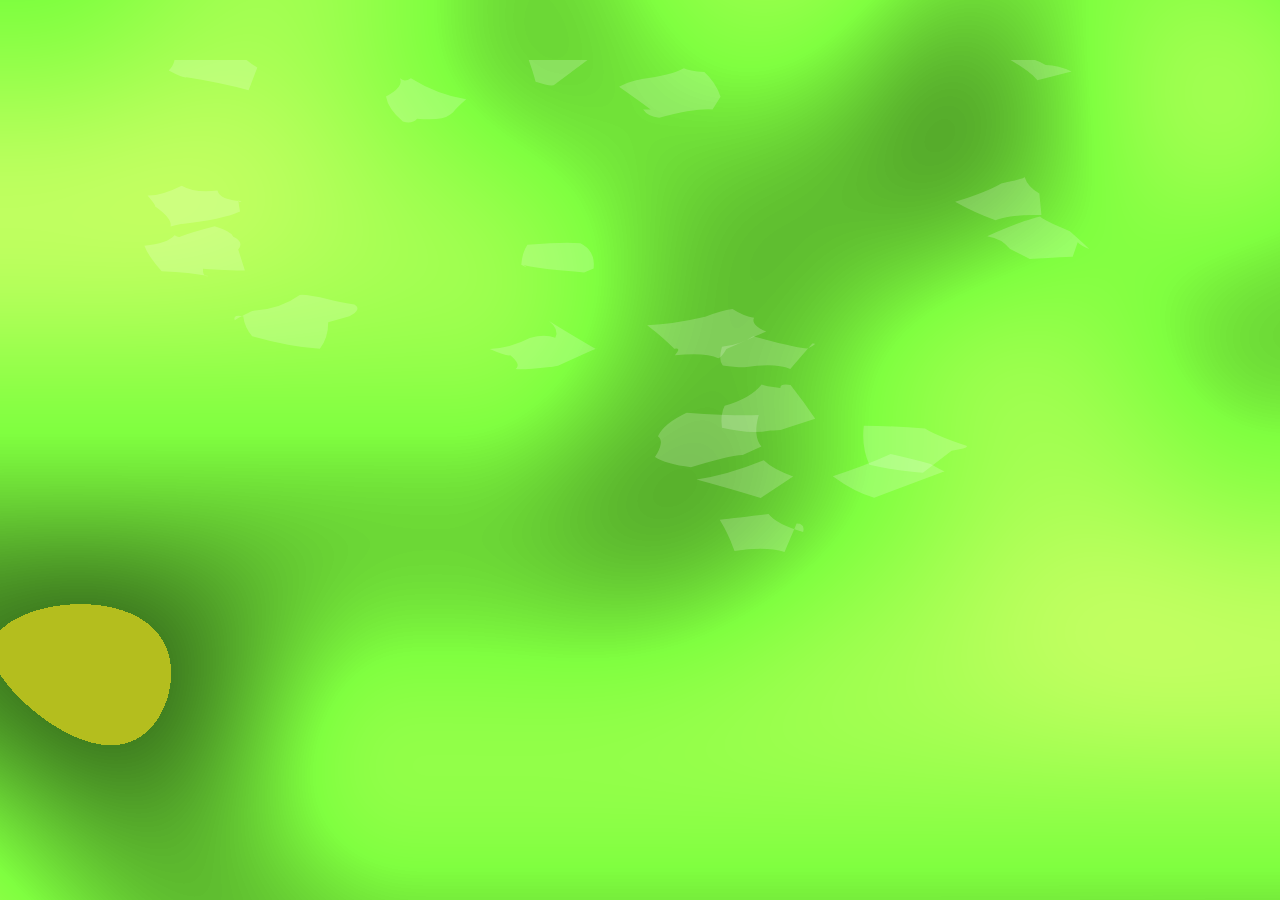
==== index.html @ d7964e96 "Update index.html" ====
<!DOCTYPE html>
<html lang="en">
<head>
  <meta charset="UTF-8">
  <meta http-equiv="X-UA-Compatible" content="IE=edge">
  <meta name="viewport" content="width=device-width, initial-scale=1.0">
  <title>CCD</title>
  <style>

:root{

--col1:#88cbff;
--col2:#ff91ff;
--col3:#cdffb7;
--col4:#ffef94;


}

    body{
      margin: 0;
      background-color: white;
       font-family: 'Trebuchet MS', 'Lucida Sans Unicode', 'Lucida Grande', 'Lucida Sans', Arial, sans-serif;
       color:#555555;
       letter-spacing: 1px;
    }

.texto{
  position: absolute;
  top:24px;
  left:24px;
 
  padding: 24px;
 opacity:0;
 transition: opacity 0.8s ease-in-out;
}
.texto h1{color:white;

font-size: 60px;
}
.texto .citem{
  font-size: small;
  margin:50px  0 0 0;
  background-color: #000000bb;
  padding:12px 18px;
  border-radius: 6px;
  text-transform: uppercase;
  font-style: italic;
}
.texto .citem:nth-child(1){
  color:var(--col1);
}
.texto .citem:nth-child(2){
  color:var(--col2);
}
.texto .citem:nth-child(3){
  color:var(--col3);
}
.texto .citem:nth-child(4){
  color:var(--col4);
}

img,canvas{
  width:100%;
  border-bottom: 0px solid #111111;
}
.image{
  width:100vw;
  height:100vh;
  position:relative;
}
.image img, .image canvas{
  width:100vw;
  height:100vh;
  position:absolute;
  top:0;
  left:0;
  opacity:0;

}


.membrane {
            fill: none;
            stroke: #000;
            stroke-width: 1;
        }
        .nucleus {
            fill: #5049257c;
            stroke: #000;
            stroke-width: 0;
        }
        .organelle {
            fill: #87ceebaa;
            stroke: #000;
            stroke-width: 0;
opacity:0.8;
        }
        .dna {
            fill: none;
            stroke: #ffffff;
            stroke-width: 2;
        }
 
</style>
</head>
<body>
  
  
  <div class='image'></div>
  <div class='texto'>
    <h1>CCD</h1>
    <p>Consultoría de comunicación y desarrollo digital</p><br><br>
    <div><div class='citem'>/ Lorem ipsum</div> 
  
    <div class='citem'>/ Consecutur amend</div> 
  
    <div class='citem'>. Attare</div> 
  
    <div class='citem'>contacto</div> 
  </div>  
  </div>

<script type='module'>
  class PerlinNoise {
    constructor(seed = Math.random()) {
        this.grad3 = [
            [1, 1, 0], [-1, 1, 0], [1, -1, 0], [-1, -1, 0],
            [1, 0, 1], [-1, 0, 1], [1, 0, -1], [-1, 0, -1],
            [0, 1, 1], [0, -1, 1], [0, 1, -1], [0, -1, -1]
        ];
        this.p = [];
        this.seed(seed);
        this.perm = [];
        for (let i = 0; i < 512; i++) {
            this.perm[i] = this.p[i & 255];
        }
    }

    seed(seed) {
        const random = this.xorshift(seed);
        this.p = [];
        for (let i = 0; i < 256; i++) {
            this.p[i] = Math.floor(random() * 256);
        }
    }

    xorshift(seed) {
        let x = seed ^ 0xDEADBEEF;
        return function() {
            x ^= x << 13;
            x ^= x >> 17;
            x ^= x << 5;
            return (x < 0 ? ~x + 1 : x) / 0xFFFFFFFF + 0.5;
        };
    }

    fade(t) {
        return t * t * t * (t * (t * 6 - 15) + 10);
    }

    lerp(t, a, b) {
        return a + t * (b - a);
    }

    grad(hash, x, y, z) {
        let h = hash & 15;
        let u = h < 8 ? x : y;
        let v = h < 4 ? y : h === 12 || h === 14 ? x : z;
        return ((h & 1) === 0 ? u : -u) + ((h & 2) === 0 ? v : -v);
    }

    noise(x, y, z) {
        let X = Math.floor(x) & 255;
        let Y = Math.floor(y) & 255;
        let Z = Math.floor(z) & 255;

        x -= Math.floor(x);
        y -= Math.floor(y);
        z -= Math.floor(z);

        let u = this.fade(x);
        let v = this.fade(y);
        let w = this.fade(z);

        let A = this.perm[X] + Y;
        let AA = this.perm[A] + Z;
        let AB = this.perm[A + 1] + Z;
        let B = this.perm[X + 1] + Y;
        let BA = this.perm[B] + Z;
        let BB = this.perm[B + 1] + Z;

        return this.lerp(w, this.lerp(v, this.lerp(u, this.grad(this.perm[AA], x, y, z),
            this.grad(this.perm[BA], x - 1, y, z)),
            this.lerp(u, this.grad(this.perm[AB], x, y - 1, z),
                this.grad(this.perm[BB], x - 1, y - 1, z))),
            this.lerp(v, this.lerp(u, this.grad(this.perm[AA + 1], x, y, z - 1),
                this.grad(this.perm[BA + 1], x - 1, y, z - 1)),
                this.lerp(u, this.grad(this.perm[AB + 1], x, y - 1, z - 1),
                    this.grad(this.perm[BB + 1], x - 1, y - 1, z - 1))));
    }

    generate2DNoise(width, height, scale = 0.1, octaves = 1, persistence = 0.5, lacunarity = 2.0) {
        let noiseArray = [];
        for (let y = 0; y < height; y++) {
            let row = [];
            for (let x = 0; x < width; x++) {
                let amplitude = 1;
                let frequency = scale;
                let noiseValue = 0;
                for (let o = 0; o < octaves; o++) {
                    noiseValue += amplitude * this.noise(x * frequency, y * frequency, 0);
                    amplitude *= persistence;
                    frequency *= lacunarity;
                }
                row.push((noiseValue + 1) / 2); // Normalize to [0, 1]
            }
            noiseArray.push(row);
        }
        return noiseArray;
    }

    generate3DNoise(width, height, depth, scale = 0.1, octaves = 1, persistence = 0.5, lacunarity = 2.0) {
        let noiseArray = [];
        for (let z = 0; z < depth; z++) {
            let slice = [];
            for (let y = 0; y < height; y++) {
                let row = [];
                for (let x = 0; x < width; x++) {
                    let amplitude = 1;
                    let frequency = scale;
                    let noiseValue = 0;
                    for (let o = 0; o < octaves; o++) {
                        noiseValue += amplitude * this.noise(x * frequency, y * frequency, z * frequency);
                        amplitude *= persistence;
                        frequency *= lacunarity;
                    }
                    row.push((noiseValue + 1) / 2); // Normalize to [0, 1]
                }
                slice.push(row);
            }
            noiseArray.push(slice);
        }
        return noiseArray;
    }

    createNoiseImage(width, height, scale = 0.1, octaves = 1, persistence = 0.5, lacunarity = 2.0) {
        let noiseArray = this.generate2DNoise(width, height, scale, octaves, persistence, lacunarity);
        let canvas = document.createElement('canvas');
        canvas.width = width;
        canvas.height = height;
        let context = canvas.getContext('2d');
        let imageData = context.createImageData(width, height);
        for (let y = 0; y < height; y++) {
            for (let x = 0; x < width; x++) {
                let value = Math.floor(noiseArray[y][x] * 255);
                let index = (x + y * width) * 4;
                if(value>200){
                  imageData.data[index] = value*2;
                imageData.data[index + 1] = value*2;
                imageData.data[index + 2] = value;
 
                }   if(value<65){
                  imageData.data[index] = 180;
                imageData.data[index + 1] = 190;
                imageData.data[index + 2] = 30;
 
                }else {
                imageData.data[index] = value*1;
                imageData.data[index + 1] = value*2;
                imageData.data[index + 2] = value*0.5;
                }
                imageData.data[index + 3] = 255; // Alpha channel
            }
        }
        context.putImageData(imageData, 0, 0);
        return canvas;
    }
}





let w=window.innerWidth;
let h=window.innerHeight;
// Usage Example
let seed = Math.random()*1000000; // You can change this to any number
let perlin = new PerlinNoise(seed);
let noiseImage;// = perlin.createNoiseImage(w, h, 0.05, 4, 0.5, 2.0);
//document.body.appendChild(noiseImage);
 
let ImgDiv=document.querySelector('.image');
 
let textoDiv=document.querySelector('.texto');
 
setInterval(()=>{
  addImage();
},4000);
setInterval(()=>{
  textoDiv.style.opacity=1;
},1000),
addImage();

function addImage(){
  seed = Math.random()*1000;  
 perlin = new PerlinNoise(seed);

let randomScale=0.0023;//Number(`${Math.random()*0.0019+0.0001}`);//ideal 0.002

 noiseImage = perlin.createNoiseImage(w, h, randomScale, 1  , 0.9, 2.0);

noiseImage.style.opacity=0;
ImgDiv.appendChild(noiseImage);

if(ImgDiv.children.length>2){
let fc=ImgDiv.firstChild;
ImgDiv.removeChild(fc); 
}
setTimeout(()=>{
  noiseImage.style.transition='opacity 1.8s ease-in-out';
  noiseImage.style.opacity=1;},500);



}



</script>

<svg id="cell-svg" width="100%"  viewBox="0 0 1200 600" style='position:absolute;top:60px;'>
  <!-- Cell Membrane
  <ellipse cx="200" cy="200" rx="180" ry="100" class="membrane" />
 -->
<g class='added'></g>
<g style='display:none;transform:translate(70px,0)'> 
  <!-- Nucleus -->
  <ellipse cx="140" cy="200" rx="50" ry="30" class="nucleus" />

   

  <!-- DNA inside Nucleus -->
  <path d="M 100 200 Q 120 180, 140 200 T 180 200 Q 160 220, 140 200 T 100 200" class="dna" />
  </g>
</svg>
<script>      function getRandomInt(min, max) {
  return Math.floor(Math.random() * (max - min + 1)) + min;
}

function getRandomPointInEllipse(rx, ry) {
  let angle = Math.random() * Math.PI * 2;
  let u = Math.random() + Math.random();
  let r = u > 1 ? 2 - u : u;
  let x = r * Math.cos(angle) * rx;
  let y = r * Math.sin(angle) * ry;
  return { x, y };
}

function createOrganelle(cx, cy, width, height, color) {
  let numPoints = Math.random()*7+3; // Number of points around the organelle
  let angleStep = (Math.PI * 2) / numPoints;
  let points = [];
  let d = `M `;

  // Generate points around the center
  for (let i = 0; i < numPoints; i++) {
      let angle = i * angleStep;
      let randomOffsetX = getRandomInt(-width / 4, width / 4);
      let randomOffsetY = getRandomInt(-height / 4, height / 4);
      let x = cx + (Math.cos(angle) * width) / 2 + randomOffsetX;
      let y = cy + (Math.sin(angle) * height) / 2 + randomOffsetY;
      points.push({ x, y });
  }

  // Create path data using quadratic Bezier curves
  for (let i = 0; i < points.length; i++) {
      let p1 = points[i];
      let p2 = points[(i + 1) % points.length];
      let cpX = (p1.x + p2.x) / 2 + getRandomInt(-width / 8, width / 8);
      let cpY = (p1.y + p2.y) / 2 + getRandomInt(-height / 8, height / 8);
      d += `${i === 0 ? '' : 'Q ' + cpX + ' ' + cpY + ', '}${p2.x} ${p2.y} `;
  }
  d += 'Z';

  let path = document.createElementNS('http://www.w3.org/2000/svg', 'path');
 path.setAttribute('class', 'organelle1');
  path.setAttribute('d', d);
  path.setAttribute('fill', color);


  return path;
}

let svg,orgs;
document.addEventListener('DOMContentLoaded', () => {
   svg = document.getElementById('cell-svg');
   orgs=svg.querySelector('.added');
  // Create and append random organelles
  for (let i = 0; i < 24; i++) {
    addOrg();
  }
  setInterval(()=>{

    addOrg(true);


  },1000);
});

function addOrg(rem){
if(rem ) {
let toremove=orgs.querySelectorAll('.organelle1')[0];
toremove.style.opacity=0;
setTimeout(()=>{orgs.removeChild(toremove)},800);

}

let { x: cx, y: cy } = getRandomPointInEllipse(500, 300);
      cx += 600; // Adjust to SVG center
      cy += 150; // Adjust to SVG center
      let organelle = createOrganelle(cx, cy, 80, 40, '#ffffff33');
      if(rem){
        organelle.style.opacity=0;
        organelle.style.transition='none';

requestAnimationFrame(()=>{
  organelle.style.opacity=1;
        organelle.style.transition='opacity 0.6s ease-in-out';

});

      }
      orgs.appendChild(organelle);

}
  
</script>
</body>
</html>
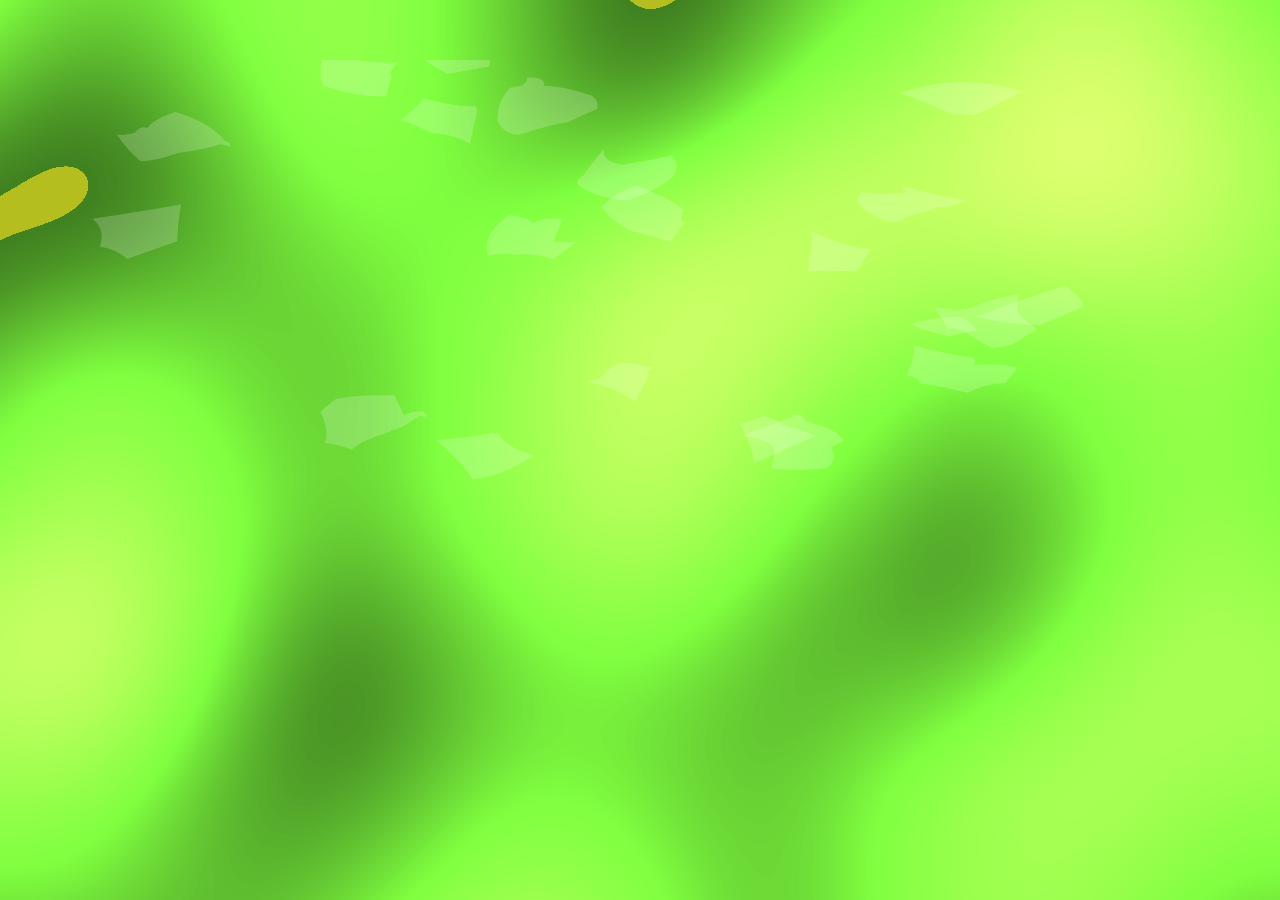
==== commit 3ebfc4aa: "update" ====
--- a/index.html
+++ b/index.html
@@ -121,213 +121,7 @@
   </div>  
   </div>
 
-<script type='module'>
-  class PerlinNoise {
-    constructor(seed = Math.random()) {
-        this.grad3 = [
-            [1, 1, 0], [-1, 1, 0], [1, -1, 0], [-1, -1, 0],
-            [1, 0, 1], [-1, 0, 1], [1, 0, -1], [-1, 0, -1],
-            [0, 1, 1], [0, -1, 1], [0, 1, -1], [0, -1, -1]
-        ];
-        this.p = [];
-        this.seed(seed);
-        this.perm = [];
-        for (let i = 0; i < 512; i++) {
-            this.perm[i] = this.p[i & 255];
-        }
-    }
-
-    seed(seed) {
-        const random = this.xorshift(seed);
-        this.p = [];
-        for (let i = 0; i < 256; i++) {
-            this.p[i] = Math.floor(random() * 256);
-        }
-    }
-
-    xorshift(seed) {
-        let x = seed ^ 0xDEADBEEF;
-        return function() {
-            x ^= x << 13;
-            x ^= x >> 17;
-            x ^= x << 5;
-            return (x < 0 ? ~x + 1 : x) / 0xFFFFFFFF + 0.5;
-        };
-    }
-
-    fade(t) {
-        return t * t * t * (t * (t * 6 - 15) + 10);
-    }
-
-    lerp(t, a, b) {
-        return a + t * (b - a);
-    }
-
-    grad(hash, x, y, z) {
-        let h = hash & 15;
-        let u = h < 8 ? x : y;
-        let v = h < 4 ? y : h === 12 || h === 14 ? x : z;
-        return ((h & 1) === 0 ? u : -u) + ((h & 2) === 0 ? v : -v);
-    }
-
-    noise(x, y, z) {
-        let X = Math.floor(x) & 255;
-        let Y = Math.floor(y) & 255;
-        let Z = Math.floor(z) & 255;
-
-        x -= Math.floor(x);
-        y -= Math.floor(y);
-        z -= Math.floor(z);
-
-        let u = this.fade(x);
-        let v = this.fade(y);
-        let w = this.fade(z);
-
-        let A = this.perm[X] + Y;
-        let AA = this.perm[A] + Z;
-        let AB = this.perm[A + 1] + Z;
-        let B = this.perm[X + 1] + Y;
-        let BA = this.perm[B] + Z;
-        let BB = this.perm[B + 1] + Z;
-
-        return this.lerp(w, this.lerp(v, this.lerp(u, this.grad(this.perm[AA], x, y, z),
-            this.grad(this.perm[BA], x - 1, y, z)),
-            this.lerp(u, this.grad(this.perm[AB], x, y - 1, z),
-                this.grad(this.perm[BB], x - 1, y - 1, z))),
-            this.lerp(v, this.lerp(u, this.grad(this.perm[AA + 1], x, y, z - 1),
-                this.grad(this.perm[BA + 1], x - 1, y, z - 1)),
-                this.lerp(u, this.grad(this.perm[AB + 1], x, y - 1, z - 1),
-                    this.grad(this.perm[BB + 1], x - 1, y - 1, z - 1))));
-    }
-
-    generate2DNoise(width, height, scale = 0.1, octaves = 1, persistence = 0.5, lacunarity = 2.0) {
-        let noiseArray = [];
-        for (let y = 0; y < height; y++) {
-            let row = [];
-            for (let x = 0; x < width; x++) {
-                let amplitude = 1;
-                let frequency = scale;
-                let noiseValue = 0;
-                for (let o = 0; o < octaves; o++) {
-                    noiseValue += amplitude * this.noise(x * frequency, y * frequency, 0);
-                    amplitude *= persistence;
-                    frequency *= lacunarity;
-                }
-                row.push((noiseValue + 1) / 2); // Normalize to [0, 1]
-            }
-            noiseArray.push(row);
-        }
-        return noiseArray;
-    }
-
-    generate3DNoise(width, height, depth, scale = 0.1, octaves = 1, persistence = 0.5, lacunarity = 2.0) {
-        let noiseArray = [];
-        for (let z = 0; z < depth; z++) {
-            let slice = [];
-            for (let y = 0; y < height; y++) {
-                let row = [];
-                for (let x = 0; x < width; x++) {
-                    let amplitude = 1;
-                    let frequency = scale;
-                    let noiseValue = 0;
-                    for (let o = 0; o < octaves; o++) {
-                        noiseValue += amplitude * this.noise(x * frequency, y * frequency, z * frequency);
-                        amplitude *= persistence;
-                        frequency *= lacunarity;
-                    }
-                    row.push((noiseValue + 1) / 2); // Normalize to [0, 1]
-                }
-                slice.push(row);
-            }
-            noiseArray.push(slice);
-        }
-        return noiseArray;
-    }
-
-    createNoiseImage(width, height, scale = 0.1, octaves = 1, persistence = 0.5, lacunarity = 2.0) {
-        let noiseArray = this.generate2DNoise(width, height, scale, octaves, persistence, lacunarity);
-        let canvas = document.createElement('canvas');
-        canvas.width = width;
-        canvas.height = height;
-        let context = canvas.getContext('2d');
-        let imageData = context.createImageData(width, height);
-        for (let y = 0; y < height; y++) {
-            for (let x = 0; x < width; x++) {
-                let value = Math.floor(noiseArray[y][x] * 255);
-                let index = (x + y * width) * 4;
-                if(value>200){
-                  imageData.data[index] = value*2;
-                imageData.data[index + 1] = value*2;
-                imageData.data[index + 2] = value;
- 
-                }   if(value<65){
-                  imageData.data[index] = 180;
-                imageData.data[index + 1] = 190;
-                imageData.data[index + 2] = 30;
- 
-                }else {
-                imageData.data[index] = value*1;
-                imageData.data[index + 1] = value*2;
-                imageData.data[index + 2] = value*0.5;
-                }
-                imageData.data[index + 3] = 255; // Alpha channel
-            }
-        }
-        context.putImageData(imageData, 0, 0);
-        return canvas;
-    }
-}
-
-
-
-
-
-let w=window.innerWidth;
-let h=window.innerHeight;
-// Usage Example
-let seed = Math.random()*1000000; // You can change this to any number
-let perlin = new PerlinNoise(seed);
-let noiseImage;// = perlin.createNoiseImage(w, h, 0.05, 4, 0.5, 2.0);
-//document.body.appendChild(noiseImage);
- 
-let ImgDiv=document.querySelector('.image');
- 
-let textoDiv=document.querySelector('.texto');
- 
-setInterval(()=>{
-  addImage();
-},4000);
-setInterval(()=>{
-  textoDiv.style.opacity=1;
-},1000),
-addImage();
-
-function addImage(){
-  seed = Math.random()*1000;  
- perlin = new PerlinNoise(seed);
-
-let randomScale=0.0023;//Number(`${Math.random()*0.0019+0.0001}`);//ideal 0.002
-
- noiseImage = perlin.createNoiseImage(w, h, randomScale, 1  , 0.9, 2.0);
-
-noiseImage.style.opacity=0;
-ImgDiv.appendChild(noiseImage);
-
-if(ImgDiv.children.length>2){
-let fc=ImgDiv.firstChild;
-ImgDiv.removeChild(fc); 
-}
-setTimeout(()=>{
-  noiseImage.style.transition='opacity 1.8s ease-in-out';
-  noiseImage.style.opacity=1;},500);
-
-
-
-}
-
-
-
-</script>
+<script type='module' src='js/index.js'></script>
 
 <svg id="cell-svg" width="100%"  viewBox="0 0 1200 600" style='position:absolute;top:60px;'>
   <!-- Cell Membrane
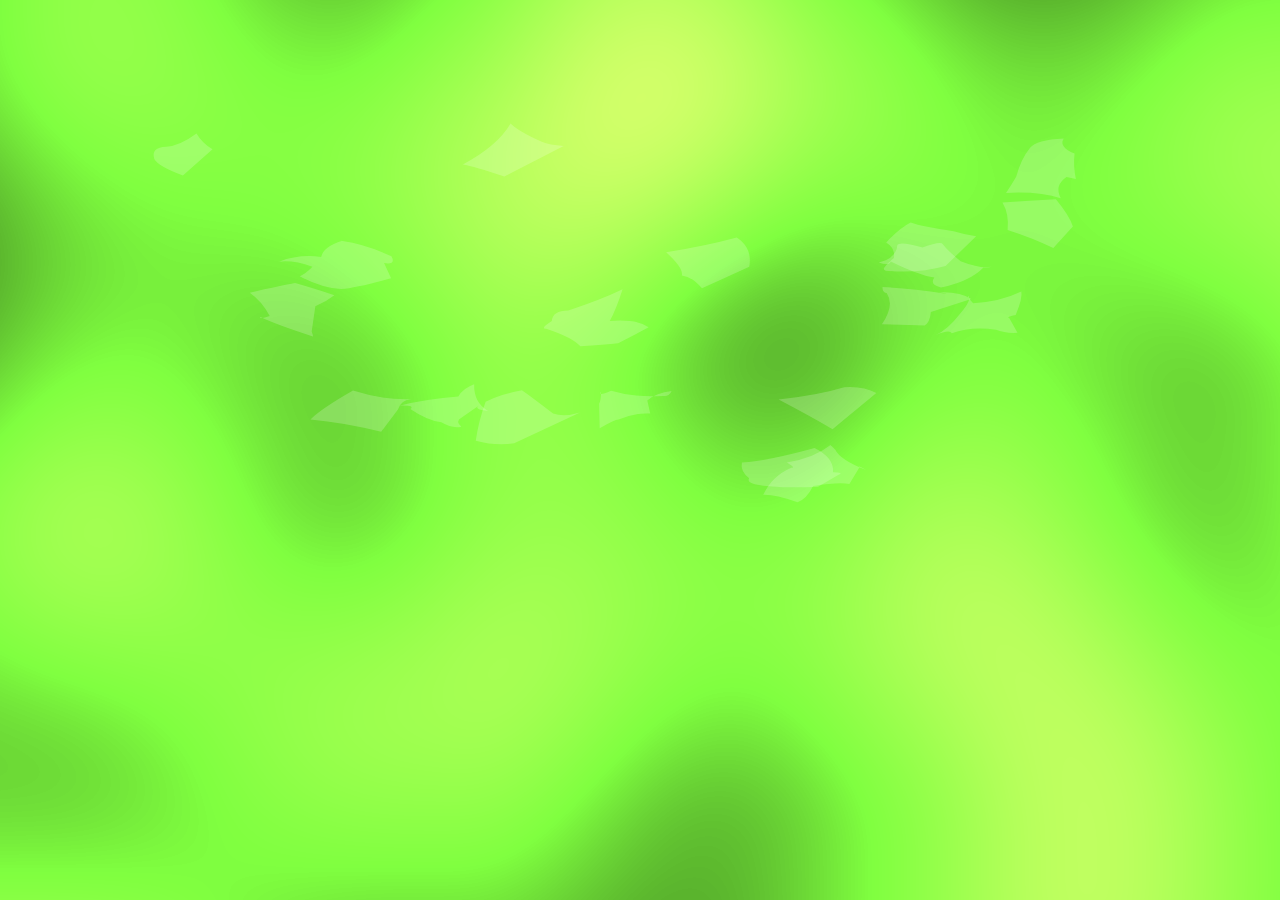
==== commit a2ad859f: "update css code" ====
--- a/index.html
+++ b/index.html
@@ -6,102 +6,7 @@
   <meta name="viewport" content="width=device-width, initial-scale=1.0">
   <title>CCD</title>
   <style>
-
-:root{
-
---col1:#88cbff;
---col2:#ff91ff;
---col3:#cdffb7;
---col4:#ffef94;
-
-
-}
-
-    body{
-      margin: 0;
-      background-color: white;
-       font-family: 'Trebuchet MS', 'Lucida Sans Unicode', 'Lucida Grande', 'Lucida Sans', Arial, sans-serif;
-       color:#555555;
-       letter-spacing: 1px;
-    }
-
-.texto{
-  position: absolute;
-  top:24px;
-  left:24px;
- 
-  padding: 24px;
- opacity:0;
- transition: opacity 0.8s ease-in-out;
-}
-.texto h1{color:white;
-
-font-size: 60px;
-}
-.texto .citem{
-  font-size: small;
-  margin:50px  0 0 0;
-  background-color: #000000bb;
-  padding:12px 18px;
-  border-radius: 6px;
-  text-transform: uppercase;
-  font-style: italic;
-}
-.texto .citem:nth-child(1){
-  color:var(--col1);
-}
-.texto .citem:nth-child(2){
-  color:var(--col2);
-}
-.texto .citem:nth-child(3){
-  color:var(--col3);
-}
-.texto .citem:nth-child(4){
-  color:var(--col4);
-}
-
-img,canvas{
-  width:100%;
-  border-bottom: 0px solid #111111;
-}
-.image{
-  width:100vw;
-  height:100vh;
-  position:relative;
-}
-.image img, .image canvas{
-  width:100vw;
-  height:100vh;
-  position:absolute;
-  top:0;
-  left:0;
-  opacity:0;
-
-}
-
-
-.membrane {
-            fill: none;
-            stroke: #000;
-            stroke-width: 1;
-        }
-        .nucleus {
-            fill: #5049257c;
-            stroke: #000;
-            stroke-width: 0;
-        }
-        .organelle {
-            fill: #87ceebaa;
-            stroke: #000;
-            stroke-width: 0;
-opacity:0.8;
-        }
-        .dna {
-            fill: none;
-            stroke: #ffffff;
-            stroke-width: 2;
-        }
- 
+  @import url("css/main.css");
 </style>
 </head>
 <body>
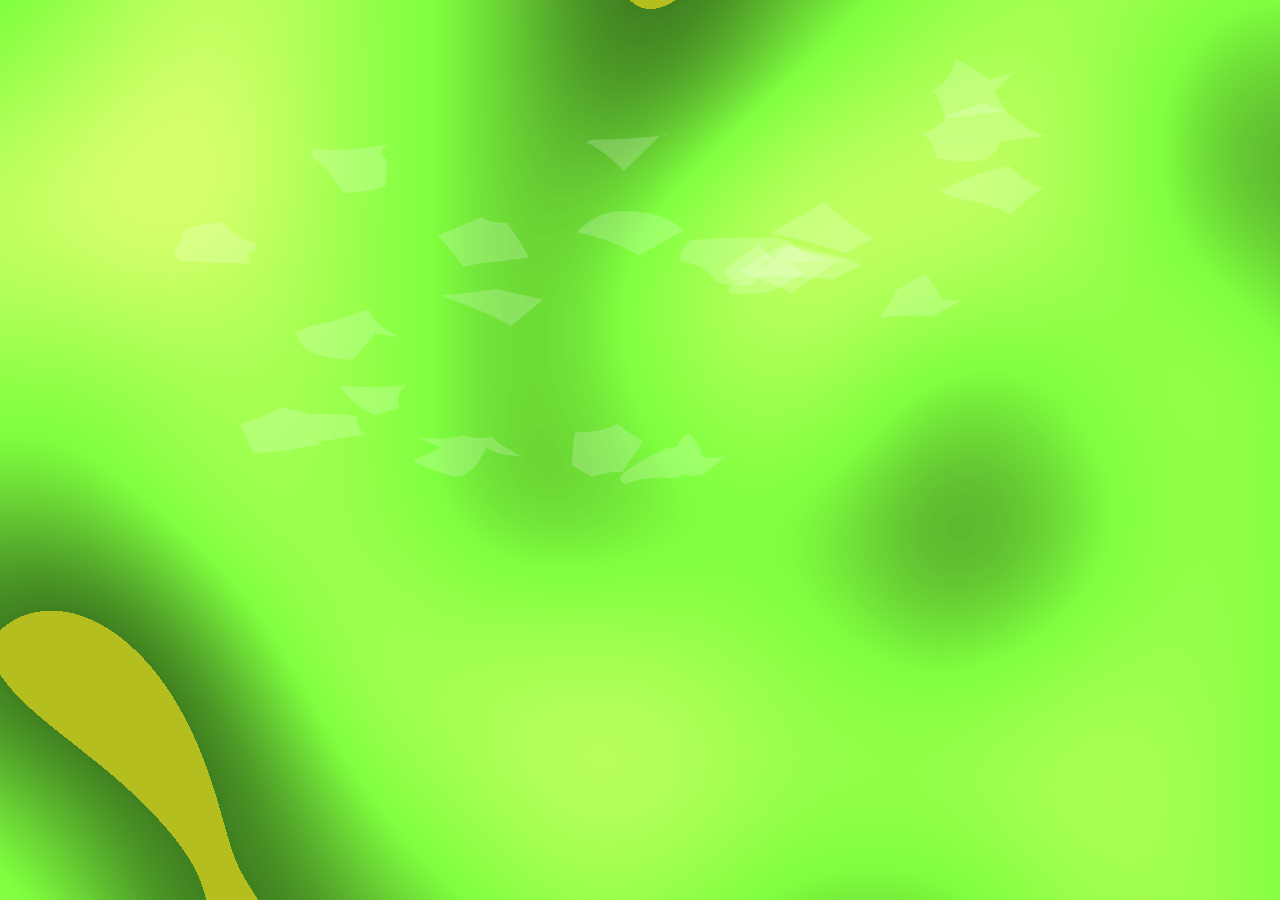
==== commit 24f0f28a: "udt" ====
--- a/index.html
+++ b/index.html
@@ -1,139 +1,45 @@
 <!DOCTYPE html>
 <html lang="en">
+
 <head>
   <meta charset="UTF-8">
   <meta http-equiv="X-UA-Compatible" content="IE=edge">
   <meta name="viewport" content="width=device-width, initial-scale=1.0">
   <title>CCD</title>
   <style>
-  @import url("css/main.css");
-</style>
+    @import url("css/main.css");
+  </style>
 </head>
+
 <body>
-  
-  
+
+
   <div class='image'></div>
   <div class='texto'>
     <h1>CCD</h1>
     <p>Consultoría de comunicación y desarrollo digital</p><br><br>
-    <div><div class='citem'>/ Lorem ipsum</div> 
-  
-    <div class='citem'>/ Consecutur amend</div> 
-  
-    <div class='citem'>. Attare</div> 
-  
-    <div class='citem'>contacto</div> 
-  </div>  
+    <div>
+      <div class='citem'>/ Lorem ipsum</div>
+
+      <div class='citem'>/ Consecutur amend</div>
+
+      <div class='citem'>. Attare</div>
+
+      <div class='citem'>contacto</div>
+    </div>
   </div>
 
-<script type='module' src='js/index.js'></script>
+  <svg id="cell-svg" width="100%" viewBox="0 0 1200 600" style='position:absolute;top:60px;'>
 
-<svg id="cell-svg" width="100%"  viewBox="0 0 1200 600" style='position:absolute;top:60px;'>
-  <!-- Cell Membrane
-  <ellipse cx="200" cy="200" rx="180" ry="100" class="membrane" />
- -->
-<g class='added'></g>
-<g style='display:none;transform:translate(70px,0)'> 
-  <!-- Nucleus -->
-  <ellipse cx="140" cy="200" rx="50" ry="30" class="nucleus" />
+    <g class='added'></g>
 
-   
-
-  <!-- DNA inside Nucleus -->
-  <path d="M 100 200 Q 120 180, 140 200 T 180 200 Q 160 220, 140 200 T 100 200" class="dna" />
-  </g>
-</svg>
-<script>      function getRandomInt(min, max) {
-  return Math.floor(Math.random() * (max - min + 1)) + min;
-}
-
-function getRandomPointInEllipse(rx, ry) {
-  let angle = Math.random() * Math.PI * 2;
-  let u = Math.random() + Math.random();
-  let r = u > 1 ? 2 - u : u;
-  let x = r * Math.cos(angle) * rx;
-  let y = r * Math.sin(angle) * ry;
-  return { x, y };
-}
-
-function createOrganelle(cx, cy, width, height, color) {
-  let numPoints = Math.random()*7+3; // Number of points around the organelle
-  let angleStep = (Math.PI * 2) / numPoints;
-  let points = [];
-  let d = `M `;
-
-  // Generate points around the center
-  for (let i = 0; i < numPoints; i++) {
-      let angle = i * angleStep;
-      let randomOffsetX = getRandomInt(-width / 4, width / 4);
-      let randomOffsetY = getRandomInt(-height / 4, height / 4);
-      let x = cx + (Math.cos(angle) * width) / 2 + randomOffsetX;
-      let y = cy + (Math.sin(angle) * height) / 2 + randomOffsetY;
-      points.push({ x, y });
-  }
-
-  // Create path data using quadratic Bezier curves
-  for (let i = 0; i < points.length; i++) {
-      let p1 = points[i];
-      let p2 = points[(i + 1) % points.length];
-      let cpX = (p1.x + p2.x) / 2 + getRandomInt(-width / 8, width / 8);
-      let cpY = (p1.y + p2.y) / 2 + getRandomInt(-height / 8, height / 8);
-      d += `${i === 0 ? '' : 'Q ' + cpX + ' ' + cpY + ', '}${p2.x} ${p2.y} `;
-  }
-  d += 'Z';
-
-  let path = document.createElementNS('http://www.w3.org/2000/svg', 'path');
- path.setAttribute('class', 'organelle1');
-  path.setAttribute('d', d);
-  path.setAttribute('fill', color);
+  </svg>
 
 
-  return path;
-}
 
-let svg,orgs;
-document.addEventListener('DOMContentLoaded', () => {
-   svg = document.getElementById('cell-svg');
-   orgs=svg.querySelector('.added');
-  // Create and append random organelles
-  for (let i = 0; i < 24; i++) {
-    addOrg();
-  }
-  setInterval(()=>{
-
-    addOrg(true);
+  <script type='module' src='js/index.js'></script>
 
 
-  },1000);
-});
+</body>
 
-function addOrg(rem){
-if(rem ) {
-let toremove=orgs.querySelectorAll('.organelle1')[0];
-toremove.style.opacity=0;
-setTimeout(()=>{orgs.removeChild(toremove)},800);
-
-}
-
-let { x: cx, y: cy } = getRandomPointInEllipse(500, 300);
-      cx += 600; // Adjust to SVG center
-      cy += 150; // Adjust to SVG center
-      let organelle = createOrganelle(cx, cy, 80, 40, '#ffffff33');
-      if(rem){
-        organelle.style.opacity=0;
-        organelle.style.transition='none';
-
-requestAnimationFrame(()=>{
-  organelle.style.opacity=1;
-        organelle.style.transition='opacity 0.6s ease-in-out';
-
-});
-
-      }
-      orgs.appendChild(organelle);
-
-}
-  
-</script>
-</body>
-</html>
+</html>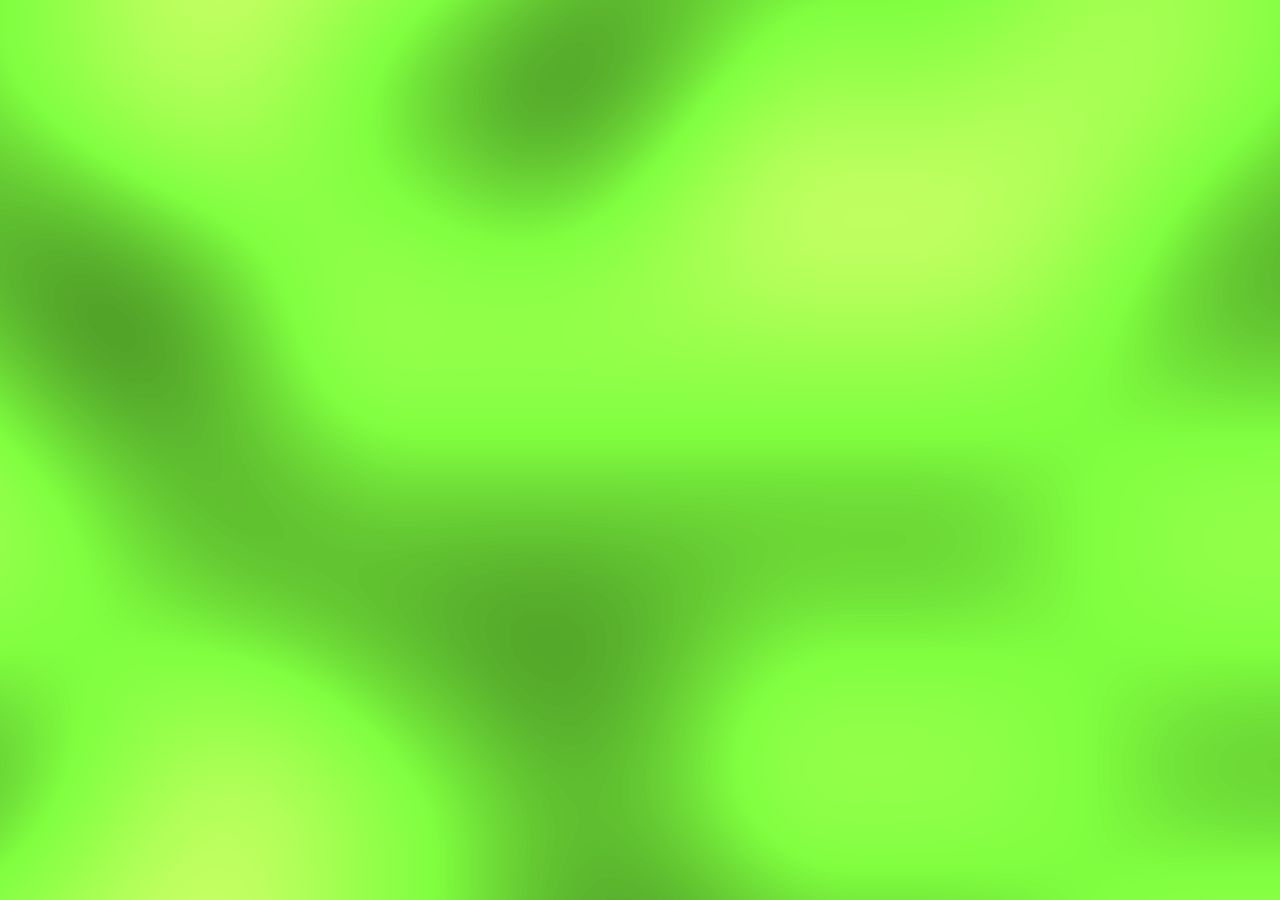
==== commit 99a8917c: "upd" ====
--- a/index.html
+++ b/index.html
@@ -37,7 +37,7 @@
 
 
 
-  <script type='module' src='js/index.js'></script>
+  <script type='module' src='js/main.js'></script>
 
 
 </body>
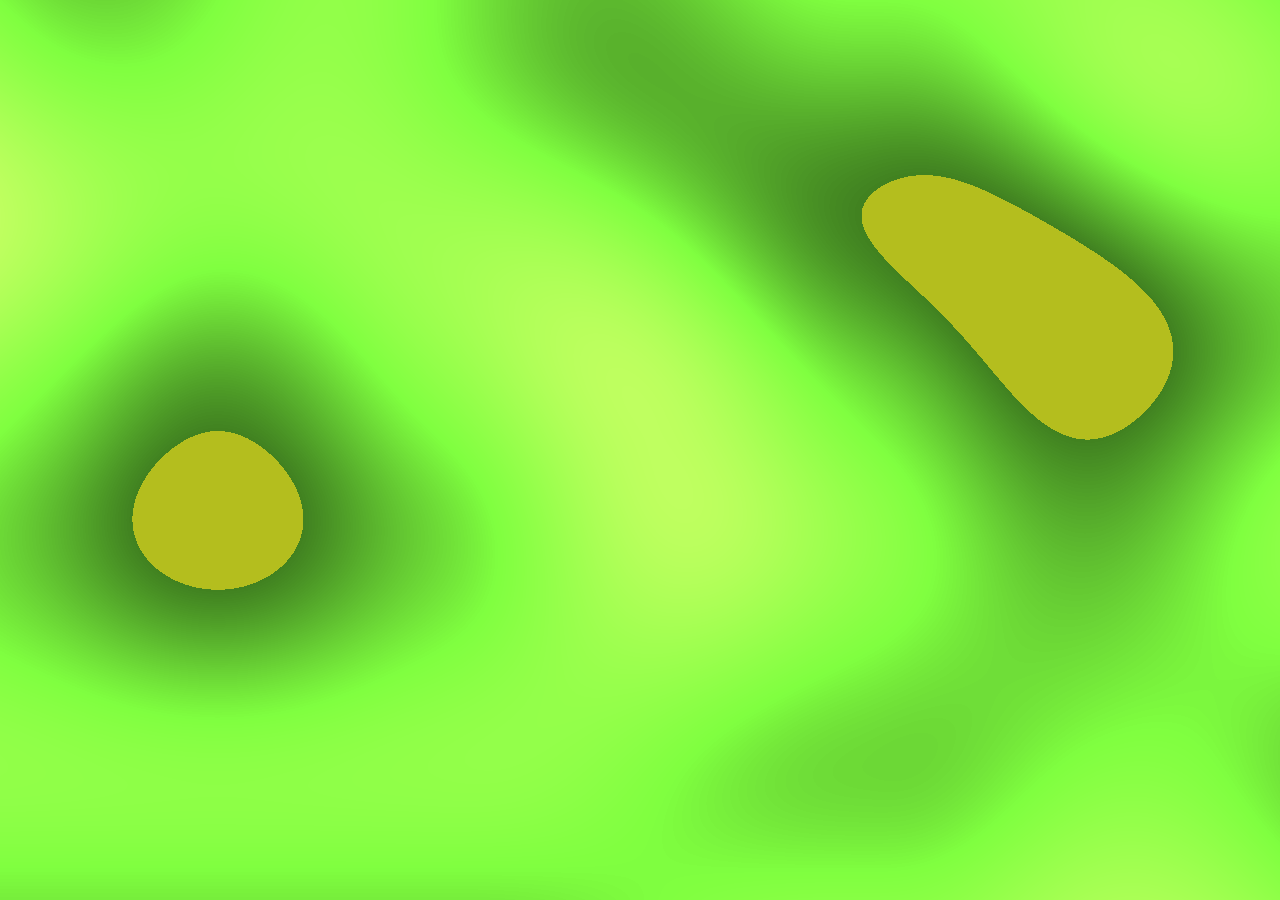
==== commit 9a569644: "b" ====
--- a/index.html
+++ b/index.html
@@ -37,7 +37,7 @@
 
 
 
-  <script type='module' src='js/main.js'></script>
+  <script src='js/main.js'></script>
 
 
 </body>
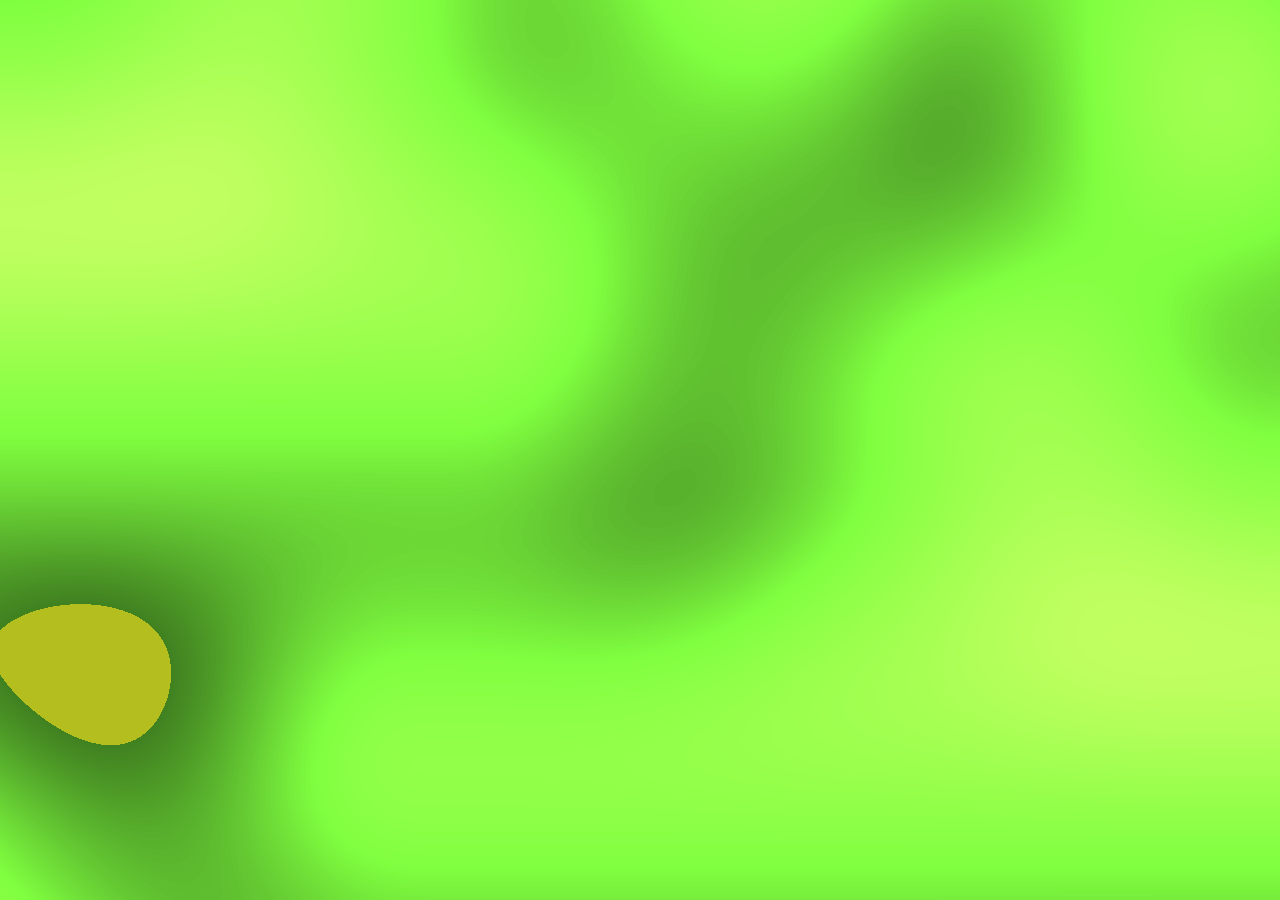
==== commit bcc001c1: "v" ====
--- a/index.html
+++ b/index.html
@@ -35,8 +35,9 @@
 
   </svg>
 
+<div class='imgs' data-folder='img'></div>
 
-
+<!--<img src="src/img/0.svg" style="height: 300px; width: auto; margin: 0px 20px 20px 0px; display: inline-block;position:absolute;top:100px;right:0px;">-->
   <script src='js/main.js'></script>
 
 
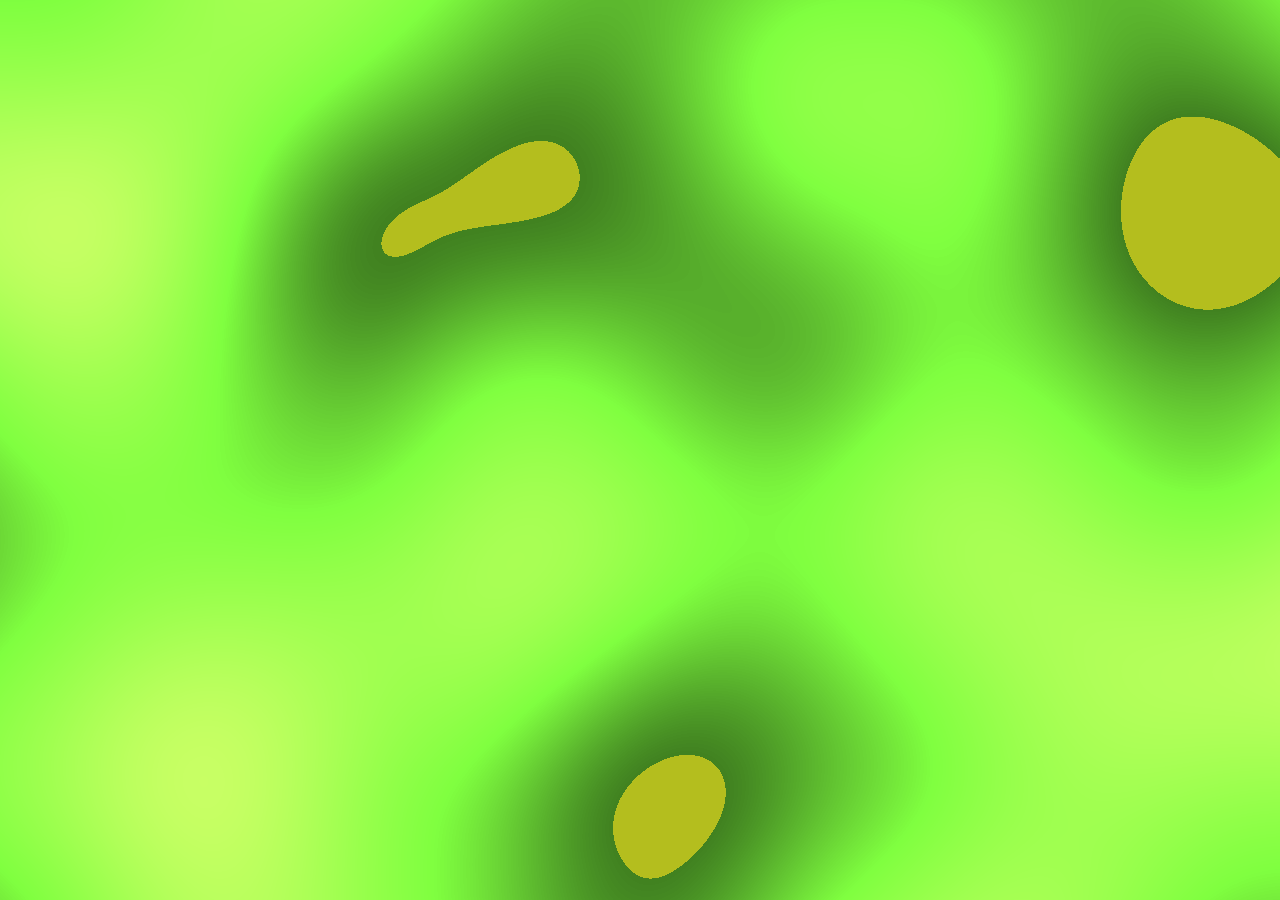
==== commit f1898261: "Update index.html" ====
--- a/index.html
+++ b/index.html
@@ -17,7 +17,7 @@
   <div class='image'></div>
   <div class='texto'>
     <h1>CCD</h1>
-    <p>Consultoría de comunicación y desarrollo digital</p><br><br>
+    <p>Consultoría y productora de comunicación y desarrollo digital</p><br><br>
     <div>
       <div class='citem'>/ Lorem ipsum</div>
 
@@ -43,4 +43,4 @@
 
 </body>
 
-</html>+</html>
